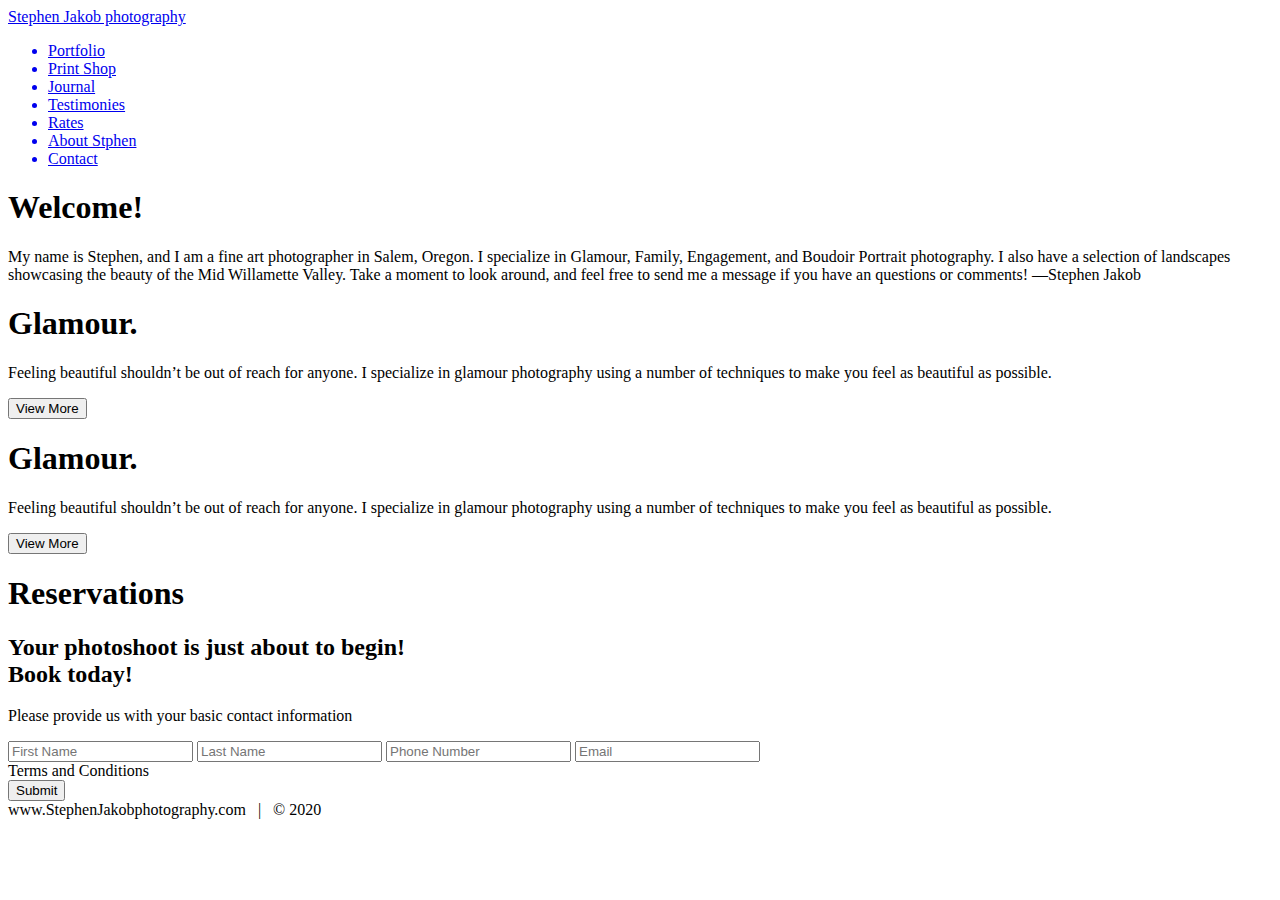
==== index.html @ 5722537b "Build base HTML" ====
<!DOCTYPE html>
<html lang="en">
	<head>
        <meta charset="utf-8">
        <link rel="stylesheet" href="https://stackpath.bootstrapcdn.com/bootstrap/4.5.0/css/bootstrap.min.css" integrity="sha384-9aIt2nRpC12Uk9gS9baDl411NQApFmC26EwAOH8WgZl5MYYxFfc+NcPb1dKGj7Sk" crossorigin="anonymous">
        <title>Stephen Jakob Photography</title>
	</head>
	<body>
        <!--Nav section-->
        <div class="wrap">
            <div class="siteTitle">
                <a href="home">Stephen Jakob photography</a>
            </div>
            <div class="menu-container">
                <ul class="menu">
                    <a href="#gallery"><li>Portfolio</li></a>
                    <a href="#fineartprints"><li>Print Shop</li></a>
                    <a href="#gallery"><li>Journal</li></a>
                    <a href="#gallery"><li>Testimonies</li></a>
                    <a href="#gallery"><li>Rates</li></a>
                    <a href="#gallery"><li>About Stphen</li></a>
                    <a href="#contact"><li>Contact</li></a>
                </ul>
            </div>
        </div>
        <!--End Nav Section-->
        <!--Home-->
        <div id="home">
            <div class="container">
                <div class="Welcome">
                    <h1 class="headerTitle">Welcome!</h1>
                    <p class="Welcomemsg">My name is Stephen, and I am a fine art photographer 
                        in Salem, Oregon. I specialize in Glamour, Family, Engagement, 
                        and Boudoir Portrait photography. I also have a selection of 
                        landscapes showcasing the beauty of the Mid Willamette Valley.
                         Take a moment to look around, and feel free to send me a message
                          if you have an questions or comments!

                        —Stephen Jakob</p>
                </div>
                <div class="sectionDesc">
                    <h1 class="headerTitle">Glamour.</h1>
                    <p class="descText">Feeling beautiful shouldn’t be out of reach for anyone. 
                        I specialize in glamour photography using a number of techniques to make
                         you feel as beautiful as possible. </p>
                         <button type="button" class="btn btn-dark">View More</button>
                </div>

                <div class="sectionDesc">
                    <h1 class="headerTitle">Glamour.</h1>
                    <p class="descText">Feeling beautiful shouldn’t be out of reach for anyone. 
                        I specialize in glamour photography using a number of techniques to make
                         you feel as beautiful as possible. </p>
                         <button type="button" class="btn btn-dark">View More</button>
                </div>    
            </div>
        </div>
        <!--End Home-->
       
        <!--RSVP-->
        <section id="contact">
            <div class="container">
                <div class="heading-padding">
                    <h1 class="heading-padding">
                        Reservations
                    </h1>
                    <div class="reservation">
                        <h2><span>Your photoshoot is just about to begin!</span>
                        <br>Book today!</h2>
                        <p class="rsvp-text">
                            Please provide us with your basic contact information
                        </p>
                        <div class="form-rsvp">
                            <form method="POST">
                                <input class="rsvp" type="text" value="" placeholder="First Name">
                                <input class="rsvp" type="text" value="" placeholder="Last Name">
                                <input class="rsvp" type="text" value="" placeholder="Phone Number">
                                <input class="rsvp" type="text" value="" placeholder="Email">
                                <div class="form-spacer">
                                    <label class="terms">Terms and Conditions</label>
                                </div>
                                <div class="submit">
                                    <input type="submit" value="Submit">
                                </div>
                            </form>
                        </div>
                    </div>
                </div>
            </div>
        </section>
        <!--End RSVP-->
        <!--Footer-->
        <div id="footer">
            www.StephenJakobphotography.com &nbsp; | &nbsp; &copy;  2020
        </div>
        <!--End Footer-->
	</body>
</html>
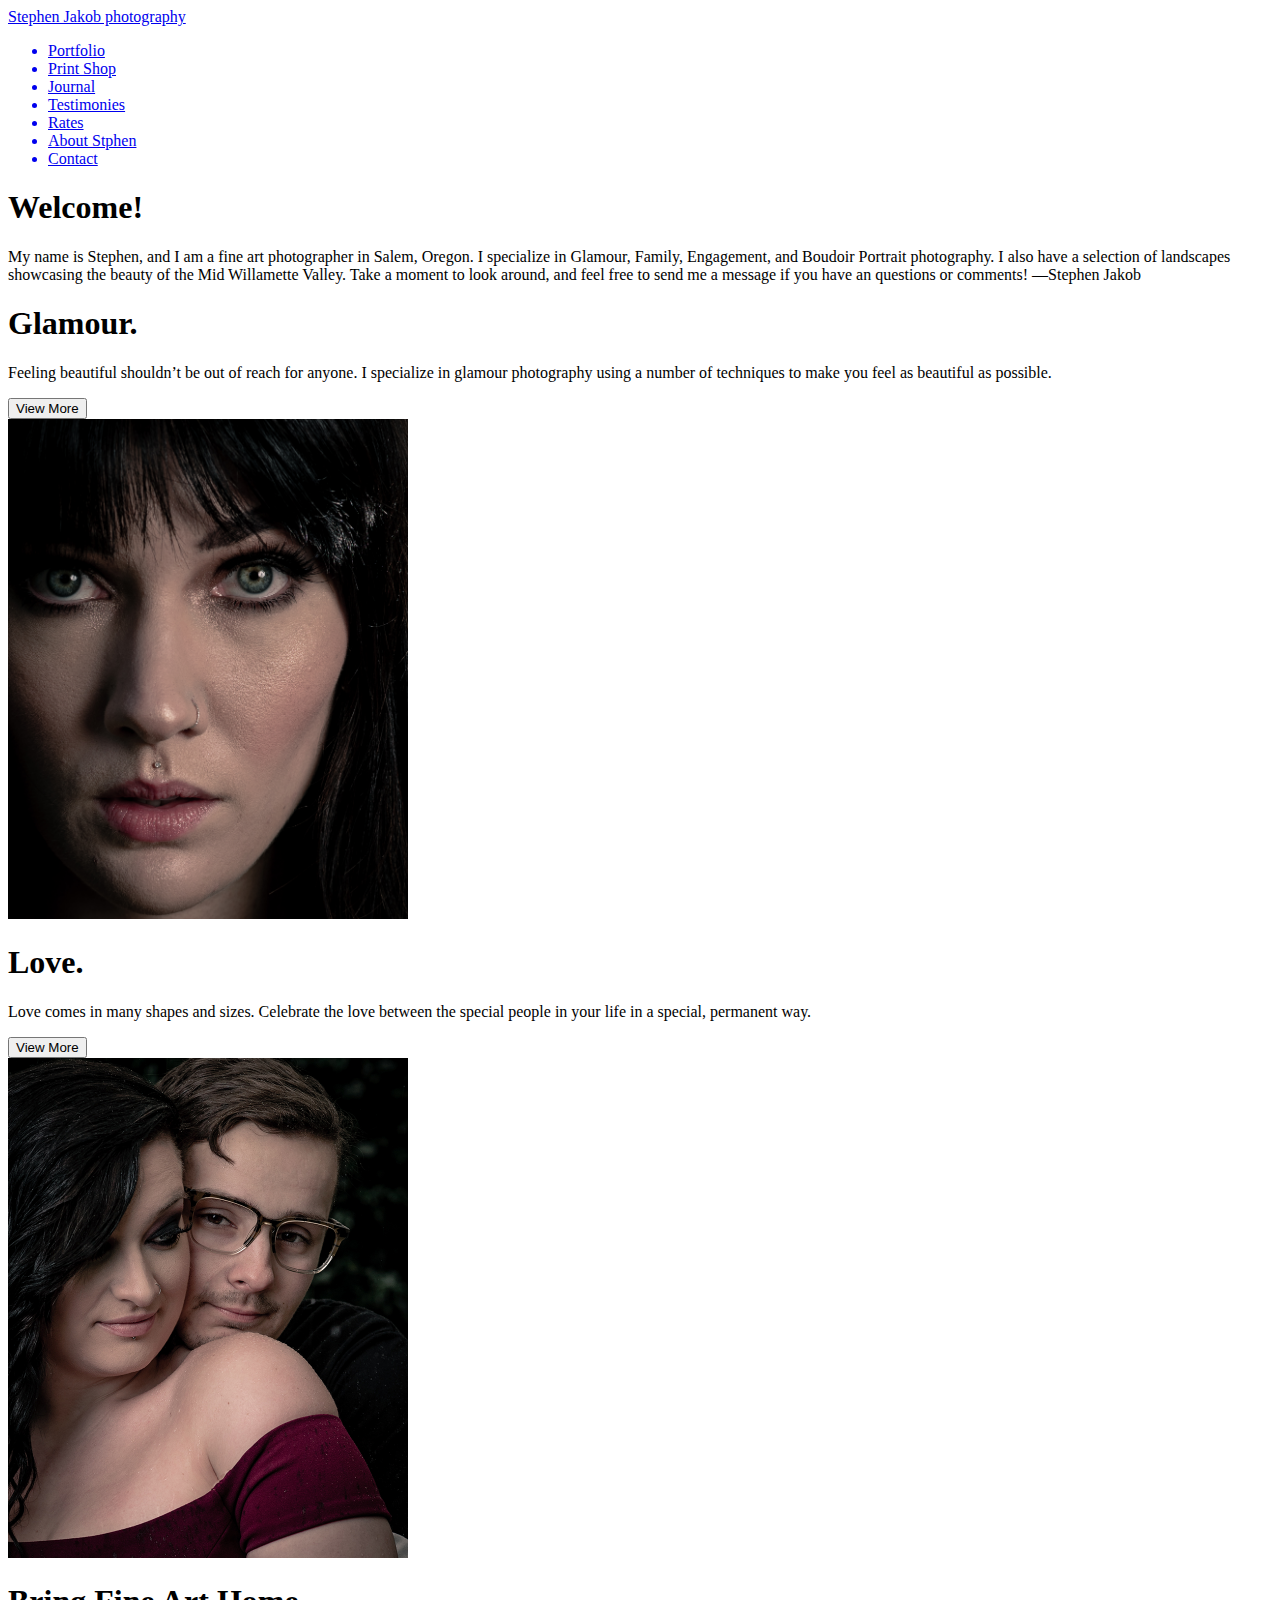
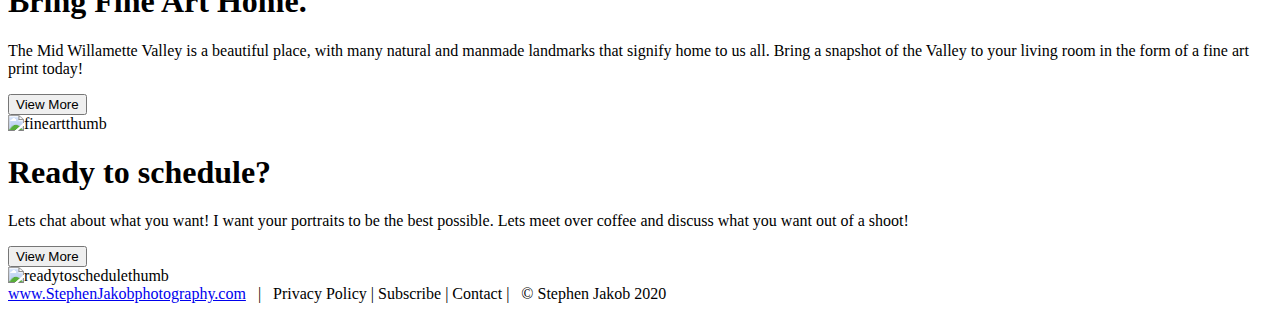
==== commit 0f588b73: "Added links between home and portfolio, thumbnails" ====
--- a/index.html
+++ b/index.html
@@ -2,6 +2,29 @@
 <html lang="en">
 	<head>
         <meta charset="utf-8">
+                <!--Meta information for SEO-->
+                <meta http-equiv="X-UA-Compatible" content="IE=edge,chrome=1">
+                <meta name="viewport" content="width=device-width, initial-scale=1">
+                <meta charset="utf-8">
+                <link rel="canonical" href="https://www.stephenjakobphotography.com">
+                <meta property="og:site_name" content="Stephen Jakob Photography">
+                <meta property="og:title" content="Stephen Jakob Photography">
+                <meta property="og:url" content="https://www.stephenjakobphotography.com">
+                <meta property="og:type" content="website">
+                <meta property="og:description" content="Affordable Fine Art photography in the Salem Oregon. Specializing in Glamour, Family, Engagement, and Boudoir portraits. Photographing the Willamette Valley and everywhere in between. Fine Art Prints of the Pacific Northwest are available. Senior photos, Graduation, Wedding, Couple, Photo Studio">
+                <meta itemprop="name" content="Stephen Jakob Photography">
+                <meta itemprop="url" content="https://www.stephenjakobphotography.com">
+                <meta itemprop="description" content="Affordable Fine Art photography in the Salem Oregon. Specializing in Glamour, Family, Engagement, and Boudoir portraits. Photographing the Willamette Valley and everywhere in between. Fine Art Prints of the Pacific Northwest are available. Senior photos, Graduation, Wedding, Couple, Photo Studio">
+                <meta name="twitter:title" content="Stephen Jakob Photography">
+                <meta name="twitter:url" content="https://www.stephenjakobphotography.com">
+                <meta name="twitter:card" content="summary">
+                <meta name="twitter:description" content="Affordable Fine Art photography in the Salem Oregon. Specializing in Glamour, Family, Engagement, and Boudoir portraits. Photographing the Willamette Valley and everywhere in between. Fine Art Prints of the Pacific Northwest are available. Senior photos, Graduation, Wedding, Couple, Photo Studio">
+                
+                <meta name="description" content="Affordable Fine Art photography in the Salem Oregon. Specializing in 
+                Glamour, Family, Engagement, and Boudoir portraits. Photographing the 
+                Willamette Valley and everywhere in between. Fine Art Prints of the Pacific 
+                Northwest are available. Senior photos, Graduation, Wedding, Couple, Photo 
+                Studio">
         <link rel="stylesheet" href="https://stackpath.bootstrapcdn.com/bootstrap/4.5.0/css/bootstrap.min.css" integrity="sha384-9aIt2nRpC12Uk9gS9baDl411NQApFmC26EwAOH8WgZl5MYYxFfc+NcPb1dKGj7Sk" crossorigin="anonymous">
         <title>Stephen Jakob Photography</title>
 	</head>
@@ -9,17 +32,17 @@
         <!--Nav section-->
         <div class="wrap">
             <div class="siteTitle">
-                <a href="home">Stephen Jakob photography</a>
+                <a href="./index.html">Stephen Jakob photography</a>
             </div>
             <div class="menu-container">
                 <ul class="menu">
-                    <a href="#gallery"><li>Portfolio</li></a>
-                    <a href="#fineartprints"><li>Print Shop</li></a>
-                    <a href="#gallery"><li>Journal</li></a>
-                    <a href="#gallery"><li>Testimonies</li></a>
-                    <a href="#gallery"><li>Rates</li></a>
-                    <a href="#gallery"><li>About Stphen</li></a>
-                    <a href="#contact"><li>Contact</li></a>
+                    <a href="./portfolio.html"><li>Portfolio</li></a>
+                    <a href="./fineartprints.html"><li>Print Shop</li></a>
+                    <a href="./journal.html"><li>Journal</li></a>
+                    <a href="./testimonies.html"><li>Testimonies</li></a>
+                    <a href="./rates.html"><li>Rates</li></a>
+                    <a href="./about_stephen.html"><li>About Stphen</li></a>
+                    <a href="./contact.html"><li>Contact</li></a>
                 </ul>
             </div>
         </div>
@@ -45,53 +68,79 @@
                          you feel as beautiful as possible. </p>
                          <button type="button" class="btn btn-dark">View More</button>
                 </div>
+                <section id="gallery">
+                    <div class="container">
+                        <div class="flex-container">
+                            <!-- PHOTO CONTAINER 1-->
+                            <div class="photocontainer">
+                                <div class="photo">
+                                    <img src="img/glamour.jpg" width="400px" height="500px" alt="glamourthumb">
+                                </div>
+                            </div>
+                            <!--END PHOTO CONTAINER 1-->
+                <div class="sectionDesc">
+                    <h1 class="headerTitle">Love.</h1>
+                    <p class="descText">Love comes in many shapes and sizes. Celebrate the 
+                        love between the special people in your life in a special, 
+                        permanent way. </p>
+                         <button type="button" class="btn btn-dark">View More</button>
+                </div>
+                <section id="gallery">
+                    <div class="container">
+                        <div class="flex-container">
+                            <!-- PHOTO CONTAINER 1-->
+                            <div class="photocontainer">
+                                <div class="photo">
+                                    <img src="img/love.jpg" width="400px" height="500px" alt="lovethumb">
+                                </div>
+                            </div>
+                            <!--END PHOTO CONTAINER 1-->
+                <div class="sectionDesc">
+                    <h1 class="headerTitle">Bring Fine Art Home.</h1>
+                    <p class="descText">The Mid Willamette Valley is a beautiful place, with many 
+                        natural and manmade landmarks that signify home to us all. Bring a 
+                        snapshot of the Valley to your living room in the form of a fine art 
+                        print today!</p>
+                         <button type="button" class="btn btn-dark">View More</button>
+                </div>
+                <section id="gallery">
+                    <div class="container">
+                        <div class="flex-container">
+                            <!-- PHOTO CONTAINER 1-->
+                            <div class="photocontainer">
+                                <div class="photo">
+                                    <img src="img/fine_art.jpg" width="400px" height="500px" alt="fineartthumb">
+                                </div>
+                            </div>
+                            <!--END PHOTO CONTAINER 1-->
+                <div class="sectionDesc">
+                    <h1 class="headerTitle">Ready to schedule?</h1>
+                    <p class="descText">Lets chat about what you want! I want your portraits to be 
+                        the best possible. Lets meet over coffee and discuss what you want out of 
+                        a shoot!</p>
+                         <button type="button" class="btn btn-dark">View More</button>
+                </div>   
+                <section id="gallery">
+                    <div class="container">
+                        <div class="flex-container">
+                            <!-- PHOTO CONTAINER 1-->
+                            <div class="photocontainer">
+                                <div class="photo">
+                                    <img src="img/ready_to_schedule.jpg" width="400px" height="500px" alt="readytoschedulethumb">
+                                </div>
+                            </div>
+                            <!--END PHOTO CONTAINER 1-->
+            </div>
+            <div class="container">
+                <div class="blogPreview">
 
-                <div class="sectionDesc">
-                    <h1 class="headerTitle">Glamour.</h1>
-                    <p class="descText">Feeling beautiful shouldn’t be out of reach for anyone. 
-                        I specialize in glamour photography using a number of techniques to make
-                         you feel as beautiful as possible. </p>
-                         <button type="button" class="btn btn-dark">View More</button>
-                </div>    
+                </div>
             </div>
         </div>
         <!--End Home-->
-       
-        <!--RSVP-->
-        <section id="contact">
-            <div class="container">
-                <div class="heading-padding">
-                    <h1 class="heading-padding">
-                        Reservations
-                    </h1>
-                    <div class="reservation">
-                        <h2><span>Your photoshoot is just about to begin!</span>
-                        <br>Book today!</h2>
-                        <p class="rsvp-text">
-                            Please provide us with your basic contact information
-                        </p>
-                        <div class="form-rsvp">
-                            <form method="POST">
-                                <input class="rsvp" type="text" value="" placeholder="First Name">
-                                <input class="rsvp" type="text" value="" placeholder="Last Name">
-                                <input class="rsvp" type="text" value="" placeholder="Phone Number">
-                                <input class="rsvp" type="text" value="" placeholder="Email">
-                                <div class="form-spacer">
-                                    <label class="terms">Terms and Conditions</label>
-                                </div>
-                                <div class="submit">
-                                    <input type="submit" value="Submit">
-                                </div>
-                            </form>
-                        </div>
-                    </div>
-                </div>
-            </div>
-        </section>
-        <!--End RSVP-->
         <!--Footer-->
         <div id="footer">
-            www.StephenJakobphotography.com &nbsp; | &nbsp; &copy;  2020
+            <a href="./index.html">www.StephenJakobphotography.com</a> &nbsp; | &nbsp; Privacy Policy  |  Subscribe  |  Contact | &nbsp; &copy; Stephen Jakob 2020
         </div>
         <!--End Footer-->
 	</body>
